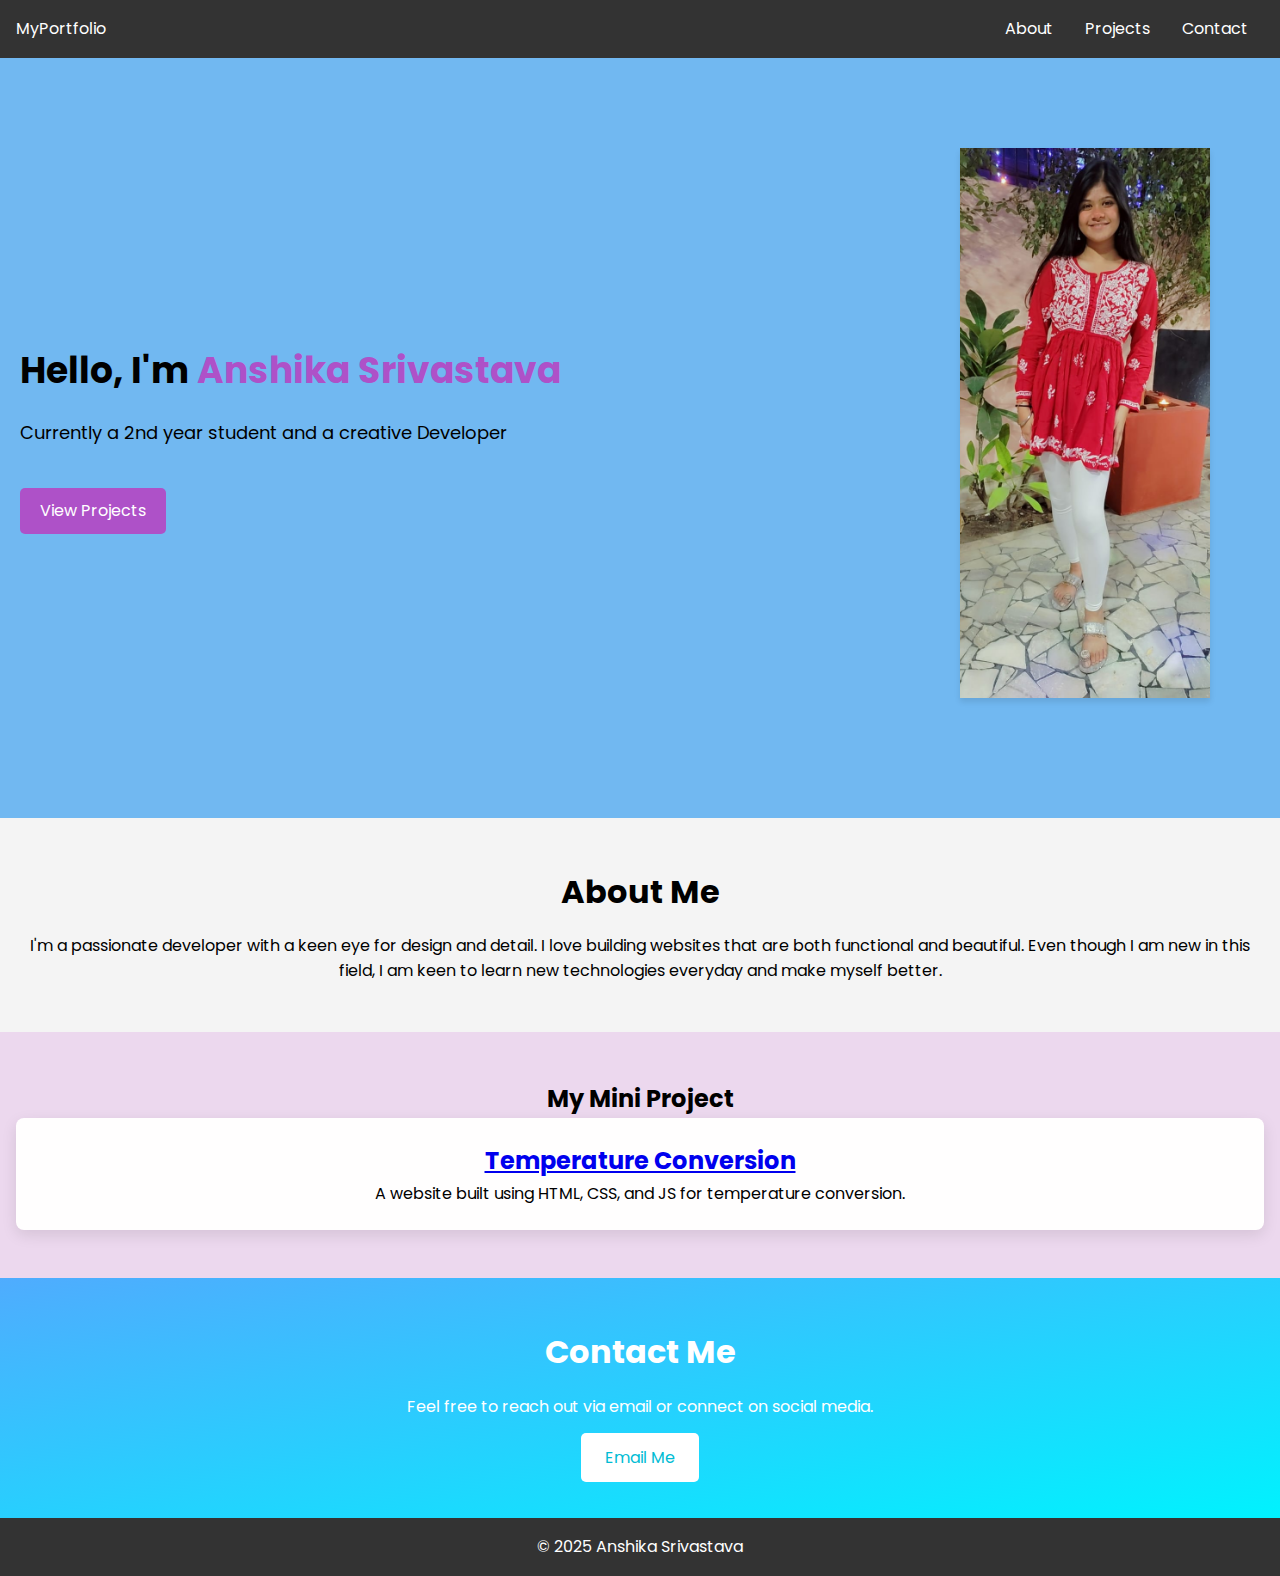
==== index.html @ c3668446 "initial" ====
<!DOCTYPE html>
<html lang="en">
<head>
  <meta charset="UTF-8">
  <meta name="viewport" content="width=device-width, initial-scale=1.0">
  <title>Responsive Portfolio</title>
  <link rel="stylesheet" href="style.css">
  <link href="https://fonts.googleapis.com/css2?family=Poppins:wght@300;400;600&display=swap" rel="stylesheet">
</head>
<body>
  <header>
    <nav>
      <div class="logo">MyPortfolio</div>
      <ul class="nav-links">
        <li><a href="#about">About</a></li>
        <li><a href="#projects">Projects</a></li>
        <li><a href="#contact">Contact</a></li>
      </ul>
      <div class="hamburger">
        <span></span>
        <span></span>
        <span></span>
      </div>
    </nav>
  </header>

  <section class="hero">
    <div class="hero-text">
      <h1>Hello, I'm <span>Anshika Srivastava</span></h1>
      <p>Currently a 2nd year student and a creative Developer</p>
      <a href="#projects" class="btn">View Projects</a>
    </div>
    <img src="./images/WhatsApp Image.jpg" alt="Anshika Srivastava Profile Picture" id="pic">
  </section>
  

  <section id="about" class="about">
    <h2>About Me</h2>
    <div class="about-content">
      <p>
        I'm a passionate developer with a keen eye for design and detail. I love building
        websites that are both functional and beautiful. Even though I am new in this field, I am keen to learn new technologies everyday and make myself better.
      </p>
    </div>
  </section>

  <section id="projects" class="projects">
    <h2>My Mini Project</h2>
    <div class="project-grid">
      <div class="project-card">
        <h2><a href="./Temperature Conversion/index.html">Temperature Conversion</a></h2>
        <p>A website built using HTML, CSS, and JS for temperature conversion.</p>
      </div>
    </div>
  </section>

  <section id="contact" class="contact">
    <h2>Contact Me</h2>
    <p>Feel free to reach out via email or connect on social media.</p><br>
    <a href="mailto:anshikasri8605@example.com" class="btn">Email Me</a>
  </section>

  <footer>
    <p>© 2025 Anshika Srivastava</p>
  </footer>

  <script src="index.js"></script>
</body>
</html>
---- style.css ----
/* General Styles */
* {
    margin: 0;
    padding: 0;
    box-sizing: border-box;
  }
  
  body {
    font-family: 'Poppins', sans-serif;
    line-height: 1.6;
  }
  
  header {
    background-color: #333;
    color: #fff;
    padding: 1rem;
    position: sticky;
    top: 0;
    z-index: 1000;
  }
  
  nav {
    display: flex;
    justify-content: space-between;
    align-items: center;
  }
  
  .nav-links {
    list-style: none;
    display: flex;
  }
  
  .nav-links li {
    margin: 0 1rem;
  }
  
  .nav-links a {
    text-decoration: none;
    color: #fff;
    transition: color 0.3s;
  }
  
  .nav-links a:hover {
    color: #00bcd4;
  }
  
  .hamburger {
    display: none;
    flex-direction: column;
    cursor: pointer;
  }
  
  .hamburger span {
    background: #fff;
    height: 2px;
    margin: 4px 0;
    width: 25px;
  }
  
  /* Hero Section */
  .hero {
    display: flex; /* Enable flexbox layout */
    align-items: center; /* Vertically align items */
    justify-content: space-between; /* Space between text and image */
    padding: 50px 20px;
    background-color: #71b8f1; /* Light background for contrast */
    text-align: left; /* Align text to the left */
  }
  
  .hero h1 {
    font-size: 36px;
    margin-bottom: 20px;
  }
  
  .hero h1 span {
    color: #ae51c8; /* Highlighted color for the name */
  }
  
  .hero p {
    margin-bottom: 20px;
    font-size: 18px;
  }
  
  .hero .btn {
    display: inline-block;
    margin-top: 20px;
    padding: 10px 20px;
    background-color: #ae51c8;
    color: #fff;
    text-decoration: none;
    border-radius: 5px;
  }
  
  .hero img {
    width: 400px; /* Set desired width */
    height: 400px; /* Set desired height */
    object-fit: cover; /* Ensure image proportions are preserved */
    box-shadow: 0 4px 6px rgba(0, 0, 0, 0.1);
    margin-right: 50px;
  }
  
  
  /* About Section */
  .about {
    padding: 3rem 1rem;
    text-align: center;
    background: #f4f4f4;
  }
  
  .about-content {
    display: flex;
    align-items: center;
    gap: 1.5rem;
    flex-wrap: wrap;
  }
  
  .about-img {
    width: 300px;
    border-radius: 10px;
    box-shadow: 0 5px 15px rgba(0, 0, 0, 0.2);
  }
  
  .about h2 {
    margin-bottom: 1rem;
    font-size: 2rem;
  }
  
  /* Projects Section */
  .projects {
    padding: 3rem 1rem;
    text-align: center;
    background-color: rgb(236, 216, 238)
  }
  
  .project-grid {
    display: grid;
    grid-template-columns: repeat(auto-fit, minmax(300px, 1fr));
    gap: 1.5rem;
  }
  
  .project-card {
    background: #fffefe;
    padding: 1.5rem;
    box-shadow: 0 5px 15px rgba(0, 0, 0, 0.1);
    border-radius: 8px;
    transition: transform 0.3s;
  }
  
  .project-card img {
    width: 100%;
    border-radius: 8px;
    margin-bottom: 1rem;
  }
  
  .project-card:hover {
    transform: translateY(-10px);
  }
  
  .project-card h3 {
    margin-bottom: 0.5rem;
    color: #333;
  }
  
  /* Contact Section */
  .contact {
    padding: 3rem 1rem;
    text-align: center;
    background: linear-gradient(to bottom right, #4facfe, #00f2fe);
    color: #fff;
  }
  
  .contact h2 {
    margin-bottom: 1rem;
    font-size: 2rem;
  }
  
  .contact .btn {
    background: #fff;
    color: #00bcd4;
    padding: 0.8rem 1.5rem;
    text-decoration: none;
    border-radius: 5px;
    transition: background 0.3s, color 0.3s;
  }
  
  .contact .btn:hover {
    background: #00bcd4;
    color: #fff;
  }
  
  /* Footer */
  footer {
    background: #333;
    color: #fff;
    text-align: center;
    padding: 1rem;
  }
  
  /* Responsive */
  @media (max-width: 768px) {
    .hamburger {
      display: flex;
    }
  
    .nav-links {
      flex-direction: column;
      display: none;
    }
  
    .nav-links.active {
      display: flex;
    }
  }
  /* Image Styling */
#pic {
  width: 250px; 
  height: 550px; 
  object-fit: cover; 
  margin: 40px 50px 70px;
  display:block; 
  box-shadow: 0 4px 6px rgba(0, 0, 0, 0.1); 
}
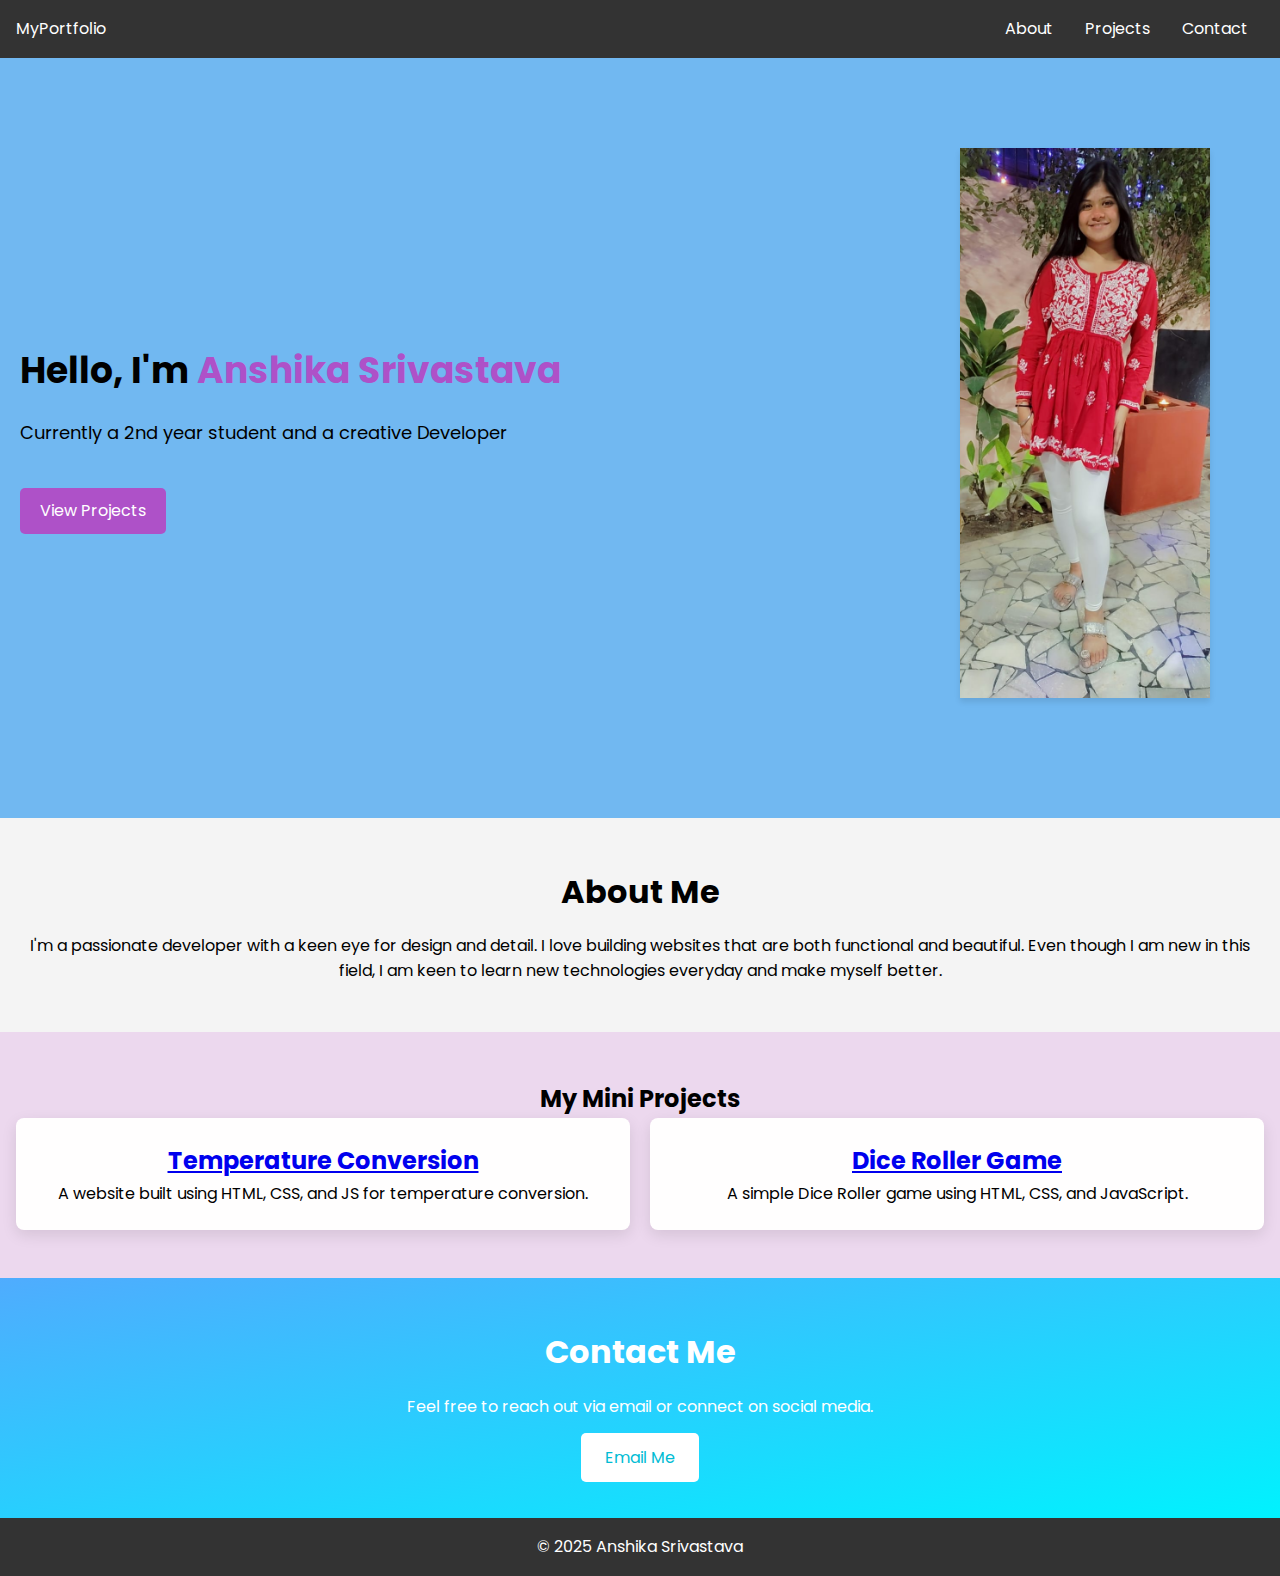
==== commit 4aab2826: "made changes" ====
--- a/index.html
+++ b/index.html
@@ -30,7 +30,7 @@
       <p>Currently a 2nd year student and a creative Developer</p>
       <a href="#projects" class="btn">View Projects</a>
     </div>
-    <img src="./images/WhatsApp Image.jpg" alt="Anshika Srivastava Profile Picture" id="pic">
+    <img src="./images1/WhatsApp Image.jpg" alt="Anshika Srivastava Profile Picture" id="pic">
   </section>
   
 
@@ -45,14 +45,19 @@
   </section>
 
   <section id="projects" class="projects">
-    <h2>My Mini Project</h2>
+    <h2>My Mini Projects</h2>
     <div class="project-grid">
       <div class="project-card">
         <h2><a href="./Temperature Conversion/index.html">Temperature Conversion</a></h2>
         <p>A website built using HTML, CSS, and JS for temperature conversion.</p>
       </div>
+      <div class="project-card">
+        <h2><a href="./Dice Roller Program/DR.html">Dice Roller Game</a></h2>
+        <p>A simple Dice Roller game using HTML, CSS, and JavaScript.</p>
+      </div>
     </div>
   </section>
+  
 
   <section id="contact" class="contact">
     <h2>Contact Me</h2>
--- a/style.css
+++ b/style.css
@@ -160,6 +160,13 @@
     margin-bottom: 0.5rem;
     color: #333;
   }
+
+  .project-grid {
+    display: grid;
+    grid-template-columns: repeat(auto-fit, minmax(300px, 1fr));
+    gap: 20px;
+  }
+  
   
   /* Contact Section */
   .contact {
